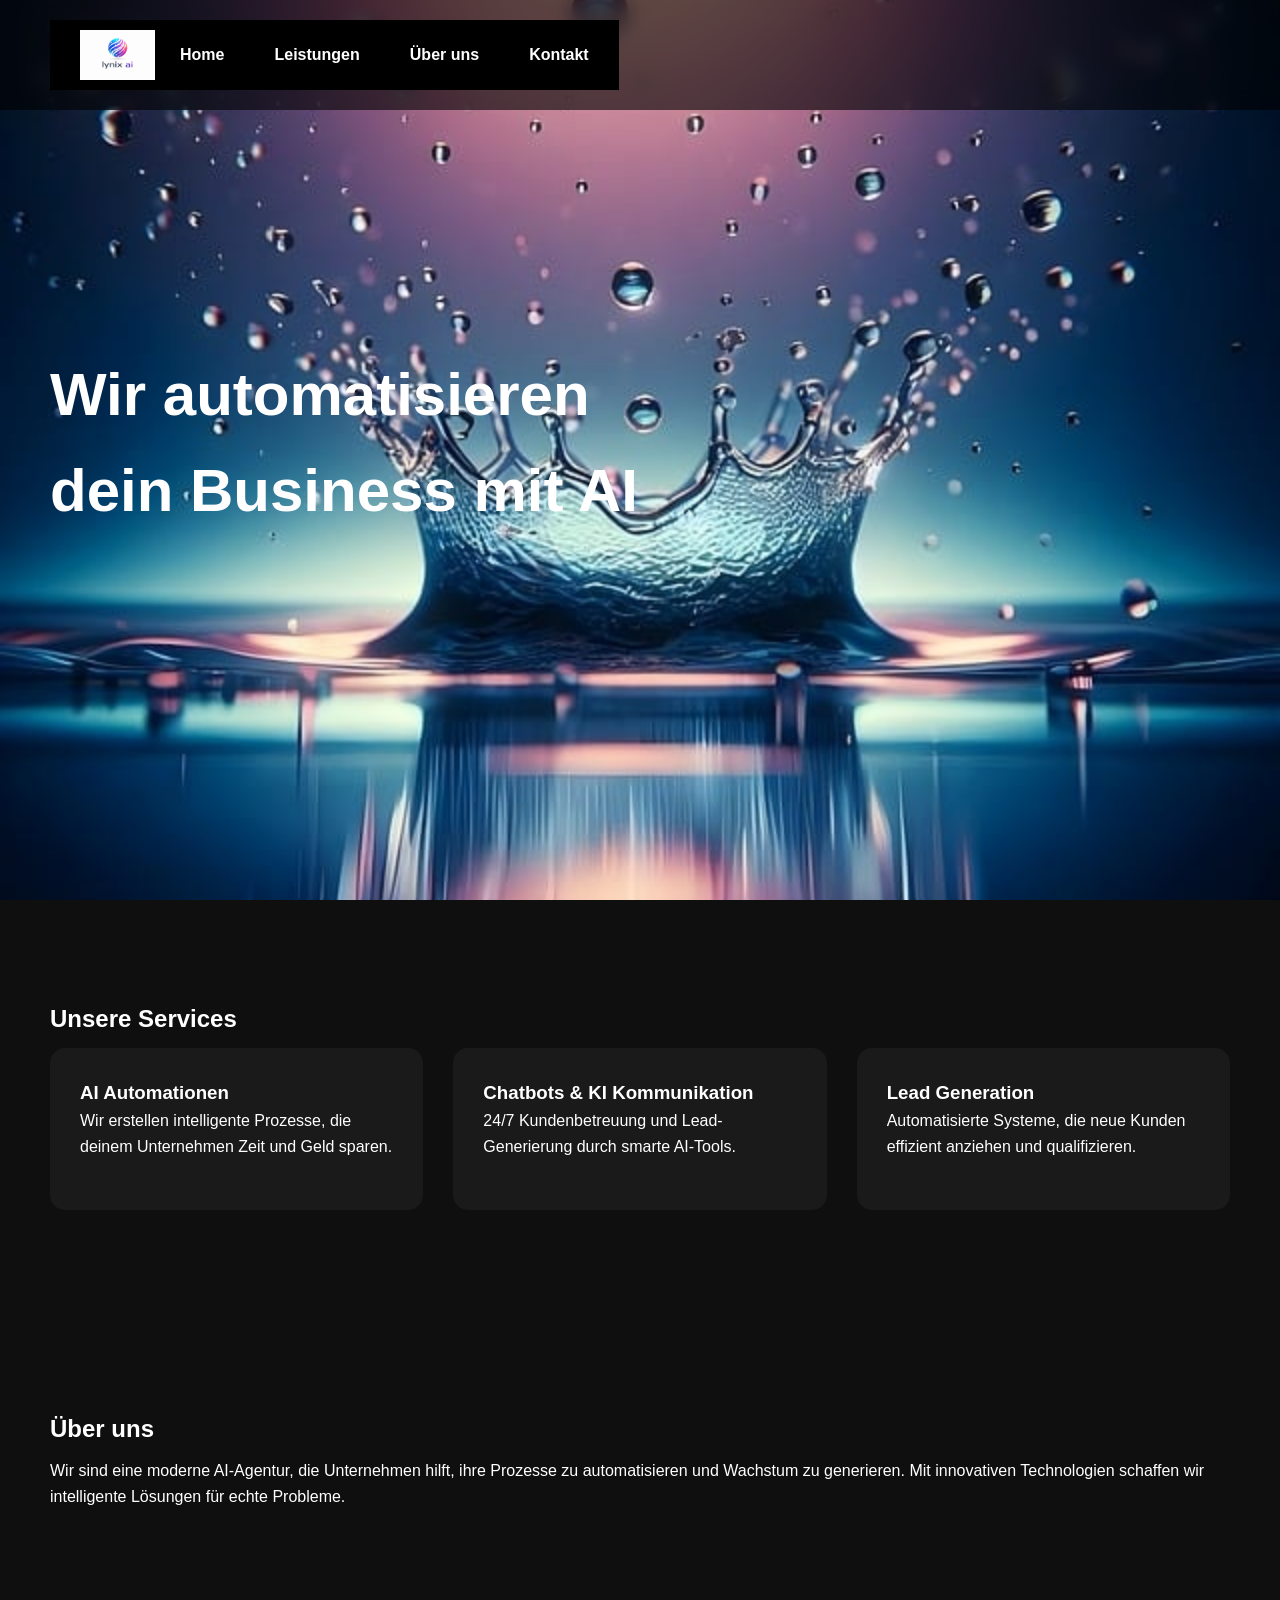
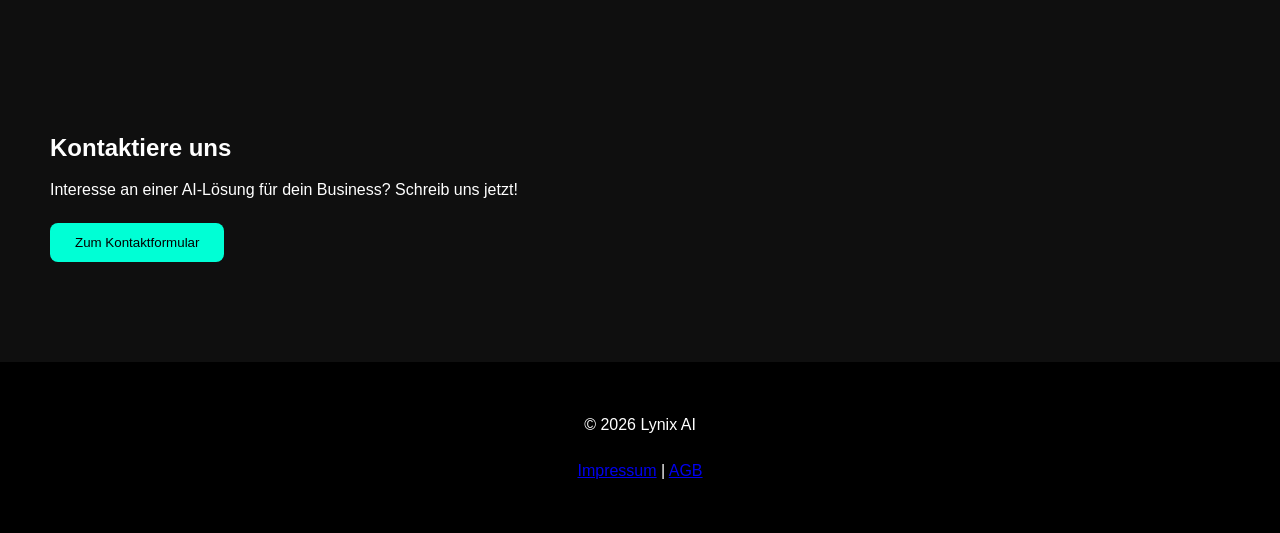
==== index.html @ 6cbda92a "Update index.html" ====
<!DOCTYPE html>
<html lang="de">

<head>
  <meta charset="UTF-8">
  <meta name="viewport" content="width=device-width, initial-scale=1.0">
  <title>Lynix AI</title>

  <!-- CSS verbinden -->
  <link rel="stylesheet" href="css/style.css">

</head>

<body>

  <!-- HEADER / NAVBAR -->
<header>
  <div class="header-container">
    <a href="index.html" class="logo-link">
      <img src="images/logo.png" alt="Lynix AI Logo" class="logo">
    </a>
    <nav class="nav-links">
      <a href="index.html">Home</a>
      <a href="services.html">Leistungen</a>
      <a href="about.html">Über uns</a>
      <a href="contact.html">Kontakt</a>
    </nav>
  </div>
</header>

  <!-- HERO-BEREICH -->
  <section class="hero">
    <h1>Wir automatisieren dein Business mit AI</h1>
  </section>

  <!-- SERVICES / CARDS -->
  <section class="section">
    <h2>Unsere Services</h2>
    <div class="cards">
      <div class="card">
        <h3>AI Automationen</h3>
        <p>Wir erstellen intelligente Prozesse, die deinem Unternehmen Zeit und Geld sparen.</p>
      </div>
      <div class="card">
        <h3>Chatbots & KI Kommunikation</h3>
        <p>24/7 Kundenbetreuung und Lead-Generierung durch smarte AI-Tools.</p>
      </div>
      <div class="card">
        <h3>Lead Generation</h3>
        <p>Automatisierte Systeme, die neue Kunden effizient anziehen und qualifizieren.</p>
      </div>
    </div>
  </section>

  <!-- ÜBER UNS -->
  <section class="section">
    <h2>Über uns</h2>
    <p>Wir sind eine moderne AI-Agentur, die Unternehmen hilft, ihre Prozesse zu automatisieren und Wachstum zu generieren. Mit innovativen Technologien schaffen wir intelligente Lösungen für echte Probleme.</p>
  </section>

  <!-- KONTAKT CTA -->
  <section class="section">
    <h2>Kontaktiere uns</h2>
    <p>Interesse an einer AI-Lösung für dein Business? Schreib uns jetzt!</p>
    <a href="contact.html"><button>Zum Kontaktformular</button></a>
  </section>

  <!-- FOOTER -->
  <footer>
    <p>© 2026 Lynix AI</p>
    <a href="impressum.html">Impressum</a> |
    <a href="agb.html">AGB</a>
  </footer>

  <script src="js/script.js"></script>
<script src="//code.tidio.co/tw6kow2mch1fa9wt641dgrq0m3jitlnj.js" async></script>

<script>
window.addEventListener("load", function () {
  const banner = document.getElementById("cookie-banner");
  const button = document.getElementById("accept-cookies");

  if (!localStorage.getItem("cookiesAccepted")) {
    setTimeout(() => {
      banner.classList.remove("cookie-hidden");
      banner.classList.add("cookie-show");
    }, 500);
  }

  button.addEventListener("click", function () {
    localStorage.setItem("cookiesAccepted", "true");
    banner.classList.remove("cookie-show");
    banner.classList.add("cookie-hidden");
  });
}); // 👈 DIESE KLAMMER HAT GEFEHLT
</script>
  
</body>  
</html>
---- css/style.css ----
* {
  margin: 0;
  padding: 0;
  box-sizing: border-box;
  font-family: 'Inter', sans-serif;
}

body {
  background: #0f0f0f;
  color: white;
  line-height: 1.6;
}

header {
  display: flex;
  justify-content: space-between;
  padding: 20px 50px;
  position: fixed;
  width: 100%;
  background: rgba(0,0,0,0.6);
  backdrop-filter: blur(10px);
}

nav a {
  margin-left: 25px;
  text-decoration: none;
  color: white;
  font-weight: 500;
}

nav a:hover {
  color: #00ffd5;
}

.hero {
  height: 100vh;
  background: url('../images/hero.jpeg') center/cover no-repeat;
  display: flex;
  align-items: center;
  padding: 0 50px;
}

.hero h1 {
  font-size: 60px;
  max-width: 600px;
}

.section {
  padding: 100px 50px;
}

.cards {
  display: flex;
  gap: 30px;
  flex-wrap: wrap;
}

.card {
  background: #1a1a1a;
  padding: 30px;
  border-radius: 15px;
  flex: 1;
  min-width: 250px;
  transition: 0.3s;
}

.card:hover {
  transform: translateY(-10px);
}

footer {
  padding: 50px;
  text-align: center;
  background: #000;
}

button {
  padding: 12px 25px;
  border: none;
  background: #00ffd5;
  color: black;
  border-radius: 8px;
  cursor: pointer;
}

input, textarea {
  width: 100%;
  padding: 12px;
  margin-top: 10px;
  background: #1a1a1a;
  border: none;
  color: white;
  border-radius: 8px;
}

/* BACK BUTTON */
a.back-button {
  display: inline-block;
  margin: 20px 0;
  padding: 12px 25px;
  background: #00ffd5;
  color: #000;
  text-decoration: none;
  border-radius: 10px;
  font-weight: bold;
  cursor: pointer;
  transition: 0.2s;
}

a.back-button:hover {
  transform: scale(1.05);
}

/* =========================
   HEADER + LOGO + NAVBAR
   ========================= */
.header-container {
  display: flex;
  align-items: center;
  justify-content: space-between; /* Logo links, Navbar rechts auf Desktop */
  padding: 10px 30px;
  background-color: #000;
}

.logo {
  height: 50px;    /* Höhe des Logos */
  width: auto;     /* proportional */
  display: block;
}

.nav-links {
  margin-left: auto;  /* schiebt die Links nach rechts */
  display: flex;
  gap: 25px;         /* Abstand zwischen Links */
}

.nav-links a {
  color: #fff;
  text-decoration: none;
  font-weight: bold;
  transition: 0.2s;
}

.nav-links a:hover {
  color: #00ffd5;
}

/* =========================
   TEXT & HERO-BILDER
   ========================= */
p {
  line-height: 1.6;
  margin-bottom: 20px;
  font-size: 16px;
}

h1 {
  font-size: 32px;
  margin-bottom: 15px;
}

h2 {
  font-size: 24px;
  margin-bottom: 10px;
}

.hero img {
  width: 100%;       /* passt sich Bildschirmbreite an */
  max-width: 1200px; /* nicht zu groß */
  height: auto;      /* proportional */
  display: block;
  margin: 0 auto;    /* zentriert */
}

/* =========================
   RESPONSIVE / MOBILE
   ========================= */
@media (max-width: 768px) {
  /* Header nebeneinander, Content nicht verdeckt */
  .header-container {
    flex-direction: row;       /* Logo und Links in einer Reihe */
    align-items: center;       /* vertikal mittig */
    justify-content: space-between; /* Logo links, Links rechts */
  }

  .nav-links {
    gap: 10px;                 /* Abstand zwischen Links */
    overflow-x: auto;           /* scrollbar, falls zu viele Links */
    white-space: nowrap;         /* verhindert Umbruch */
  }

  .nav-links a {
    font-size: 14px;            /* kleinere Schrift für Handys */
    flex-shrink: 0;             /* Links werden nicht zusammengeschrumpft */
  }

  .logo {
    height: 40px;               /* Logo etwas kleiner auf Handy */
  }
    }

#cookie-banner {
  position: fixed;
  bottom: 20px;
  left: 50%;
  transform: translateX(-50%); /* nur horizontal zentrieren */
  width: 90%;
  max-width: 900px;
  background: #222;
  color: #fff;
  padding: 20px;
  border-radius: 12px;
  box-shadow: 0 10px 30px rgba(0,0,0,0.4);
  z-index: 9999;
  opacity: 1; /* sichtbar sofort */
  transition: none;
}
.cookie-hidden { display: none; }
.cookie-show { display: block; }
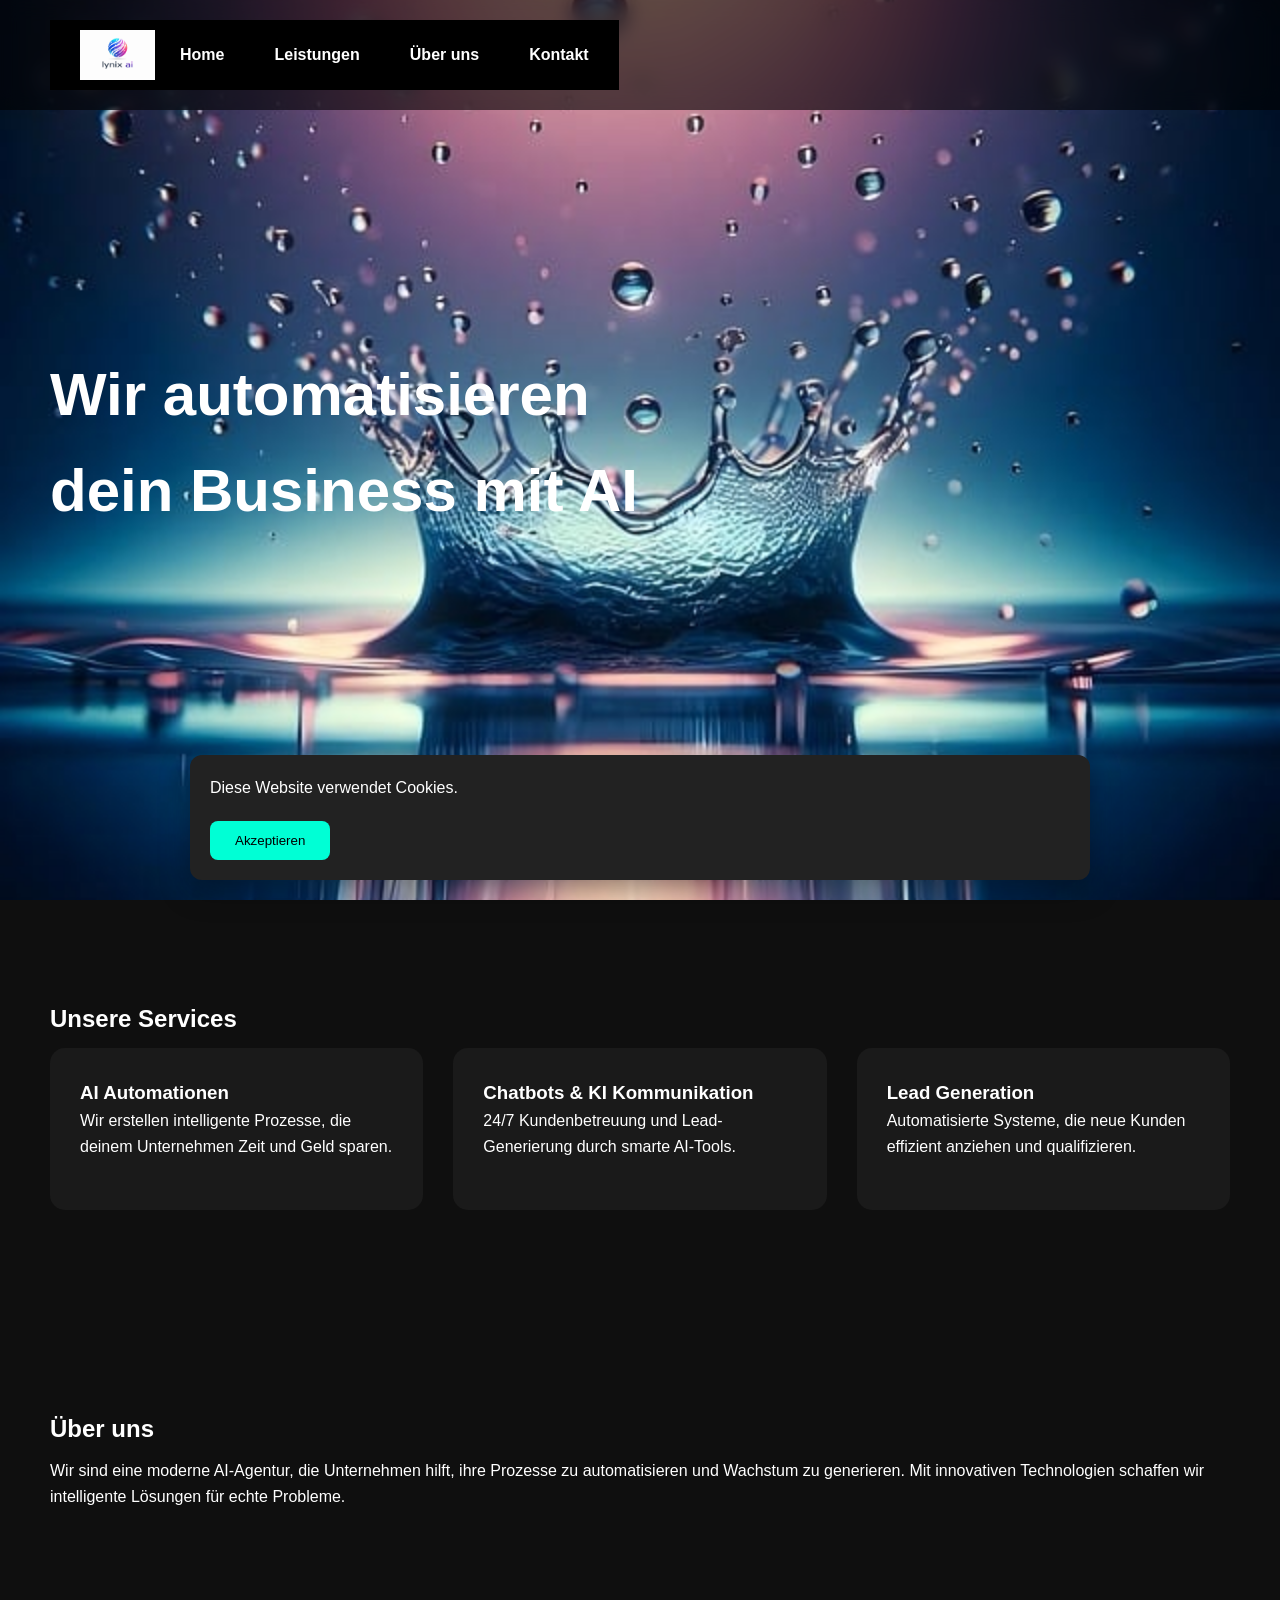
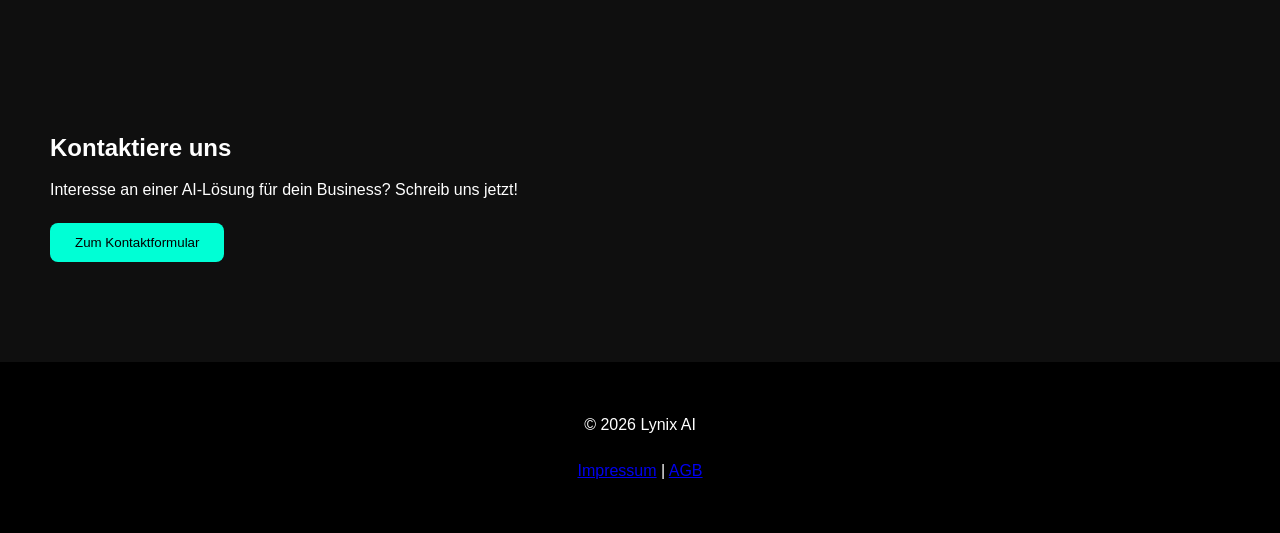
==== commit d6ee39fc: "Update index.html" ====
--- a/index.html
+++ b/index.html
@@ -75,25 +75,10 @@
   <script src="js/script.js"></script>
 <script src="//code.tidio.co/tw6kow2mch1fa9wt641dgrq0m3jitlnj.js" async></script>
 
-<script>
-window.addEventListener("load", function () {
-  const banner = document.getElementById("cookie-banner");
-  const button = document.getElementById("accept-cookies");
-
-  if (!localStorage.getItem("cookiesAccepted")) {
-    setTimeout(() => {
-      banner.classList.remove("cookie-hidden");
-      banner.classList.add("cookie-show");
-    }, 500);
-  }
-
-  button.addEventListener("click", function () {
-    localStorage.setItem("cookiesAccepted", "true");
-    banner.classList.remove("cookie-show");
-    banner.classList.add("cookie-hidden");
-  });
-}); // 👈 DIESE KLAMMER HAT GEFEHLT
-</script>
+  <div id="cookie-banner" class="cookie-hidden">
+  <p>Diese Website verwendet Cookies.</p>
+  <button id="accept-cookies">Akzeptieren</button>
+</div>
   
 </body>  
 </html>
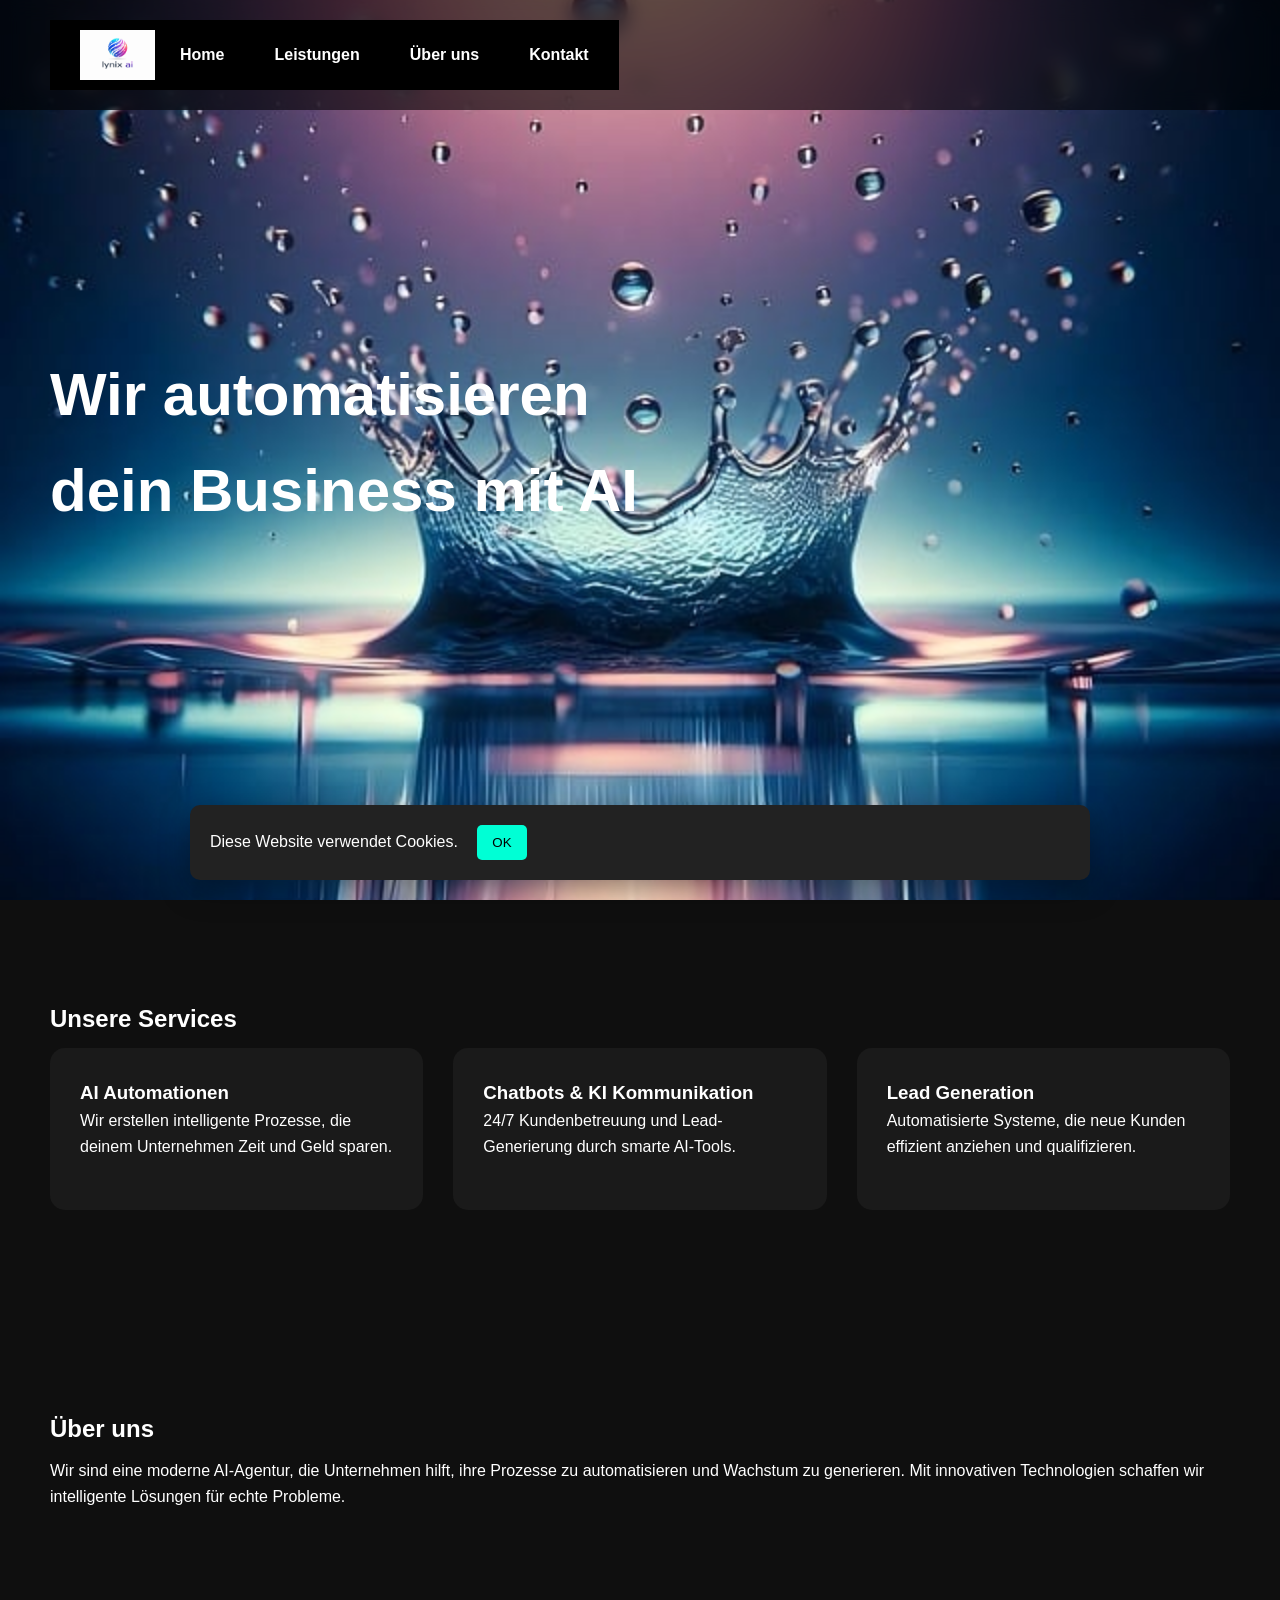
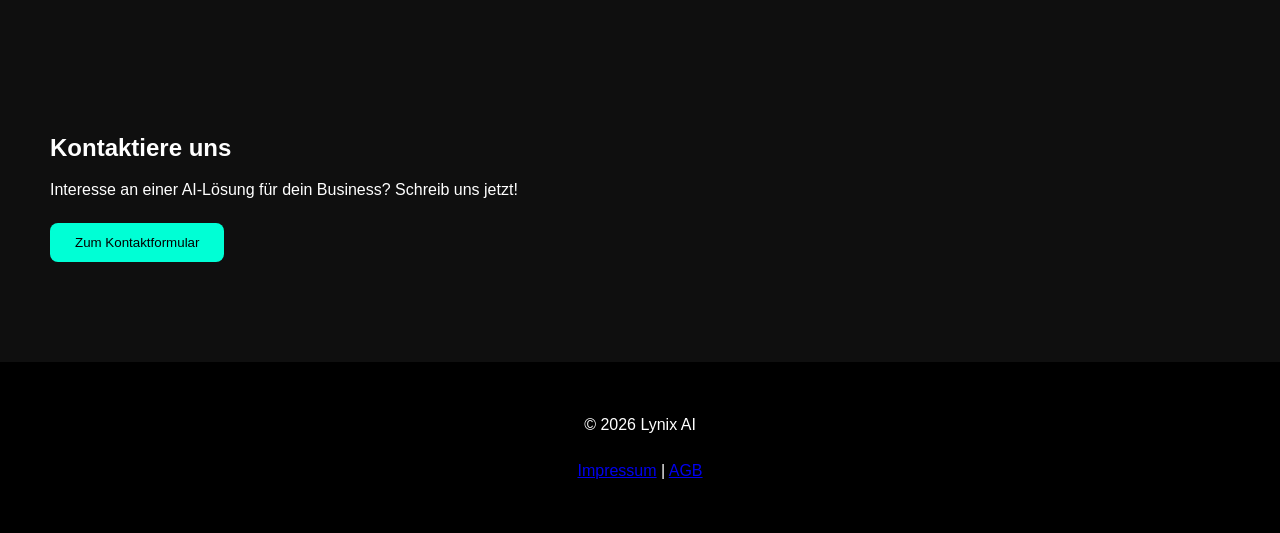
==== commit 213dbd54: "Update index.html" ====
--- a/index.html
+++ b/index.html
@@ -75,10 +75,41 @@
   <script src="js/script.js"></script>
 <script src="//code.tidio.co/tw6kow2mch1fa9wt641dgrq0m3jitlnj.js" async></script>
 
-  <div id="cookie-banner" class="cookie-hidden">
-  <p>Diese Website verwendet Cookies.</p>
-  <button id="accept-cookies">Akzeptieren</button>
+<div id="cookie-banner" style="
+  position:fixed;
+  bottom:20px;
+  left:50%;
+  transform:translateX(-50%);
+  background:#222;
+  color:#fff;
+  padding:20px;
+  border-radius:10px;
+  z-index:9999;
+  display:none;
+">
+  Diese Website verwendet Cookies.
+  <button onclick="acceptCookies()" style="
+    margin-left:15px;
+    padding:10px 15px;
+    background:#00ffd5;
+    border:none;
+    border-radius:5px;
+    cursor:pointer;
+  ">OK</button>
 </div>
+
+<script>
+function acceptCookies() {
+  localStorage.setItem("cookiesAccepted", "true");
+  document.getElementById("cookie-banner").style.display = "none";
+}
+
+window.onload = function() {
+  if (!localStorage.getItem("cookiesAccepted")) {
+    document.getElementById("cookie-banner").style.display = "block";
+  }
+}
+</script>
   
 </body>  
 </html>
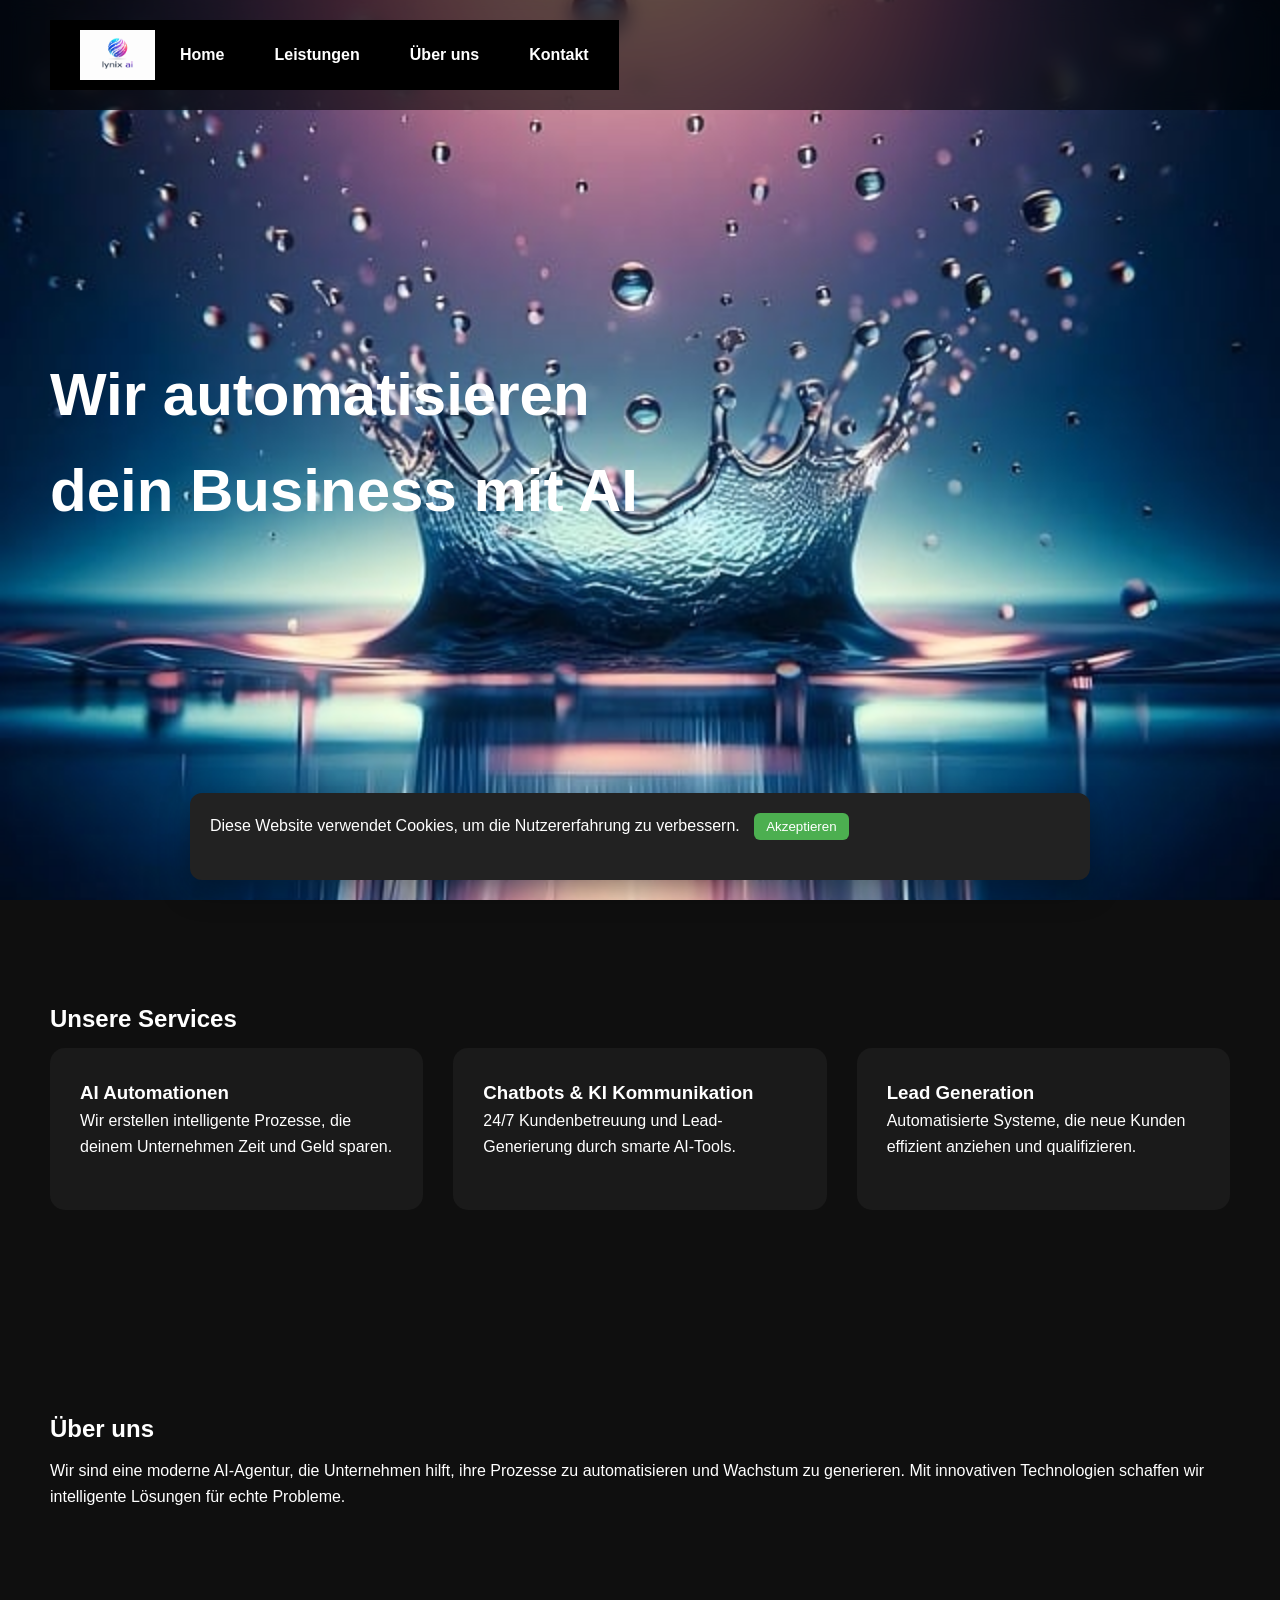
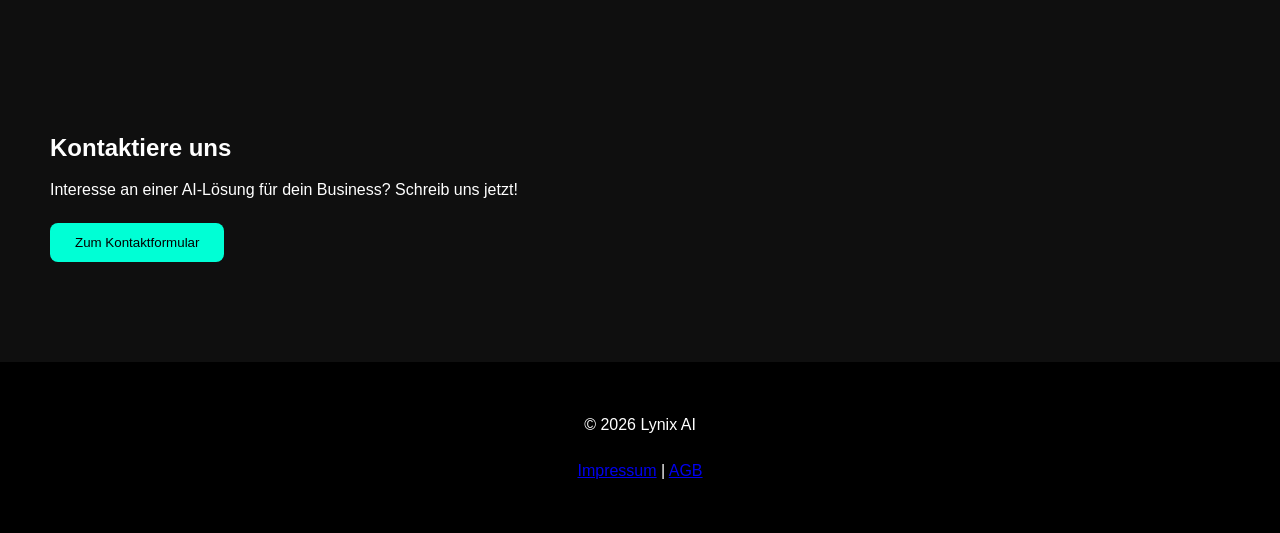
==== commit fb646c7e: "Update index.html" ====
--- a/index.html
+++ b/index.html
@@ -75,41 +75,68 @@
   <script src="js/script.js"></script>
 <script src="//code.tidio.co/tw6kow2mch1fa9wt641dgrq0m3jitlnj.js" async></script>
 
-<div id="cookie-banner" style="
-  position:fixed;
-  bottom:20px;
-  left:50%;
-  transform:translateX(-50%);
-  background:#222;
-  color:#fff;
-  padding:20px;
-  border-radius:10px;
-  z-index:9999;
-  display:none;
-">
-  Diese Website verwendet Cookies.
-  <button onclick="acceptCookies()" style="
-    margin-left:15px;
-    padding:10px 15px;
-    background:#00ffd5;
-    border:none;
-    border-radius:5px;
-    cursor:pointer;
-  ">OK</button>
+<!-- Cookie Banner -->
+<div id="cookie-banner" class="cookie-banner">
+  <p>
+    Diese Website verwendet Cookies, um die Nutzererfahrung zu verbessern.
+    <button id="accept-cookies">Akzeptieren</button>
+  </p>
 </div>
 
-<script>
-function acceptCookies() {
-  localStorage.setItem("cookiesAccepted", "true");
-  document.getElementById("cookie-banner").style.display = "none";
+<style>
+.cookie-banner {
+  position: fixed;
+  bottom: -100px;
+  left: 50%;
+  transform: translateX(-50%);
+  background: rgba(20, 20, 20, 0.95);
+  color: #fff;
+  padding: 15px 20px;
+  border-radius: 12px;
+  font-family: sans-serif;
+  box-shadow: 0 5px 20px rgba(0,0,0,0.3);
+  transition: all 0.5s ease;
+  opacity: 0;
+  z-index: 9999;
 }
 
-window.onload = function() {
+.cookie-banner.show {
+  bottom: 20px;
+  opacity: 1;
+}
+
+.cookie-banner button {
+  margin-left: 10px;
+  padding: 6px 12px;
+  border: none;
+  background: #4CAF50;
+  color: white;
+  border-radius: 6px;
+  cursor: pointer;
+}
+
+.cookie-banner button:hover {
+  background: #45a049;
+}
+</style>
+
+<script>
+document.addEventListener("DOMContentLoaded", function () {
+  const banner = document.getElementById("cookie-banner");
+  const button = document.getElementById("accept-cookies");
+
+  // Check if already accepted
   if (!localStorage.getItem("cookiesAccepted")) {
-    document.getElementById("cookie-banner").style.display = "block";
+    setTimeout(() => {
+      banner.classList.add("show");
+    }, 500);
   }
-}
+
+  button.addEventListener("click", () => {
+    localStorage.setItem("cookiesAccepted", "true");
+    banner.classList.remove("show");
+  });
+});
 </script>
-  
 </body>  
 </html>
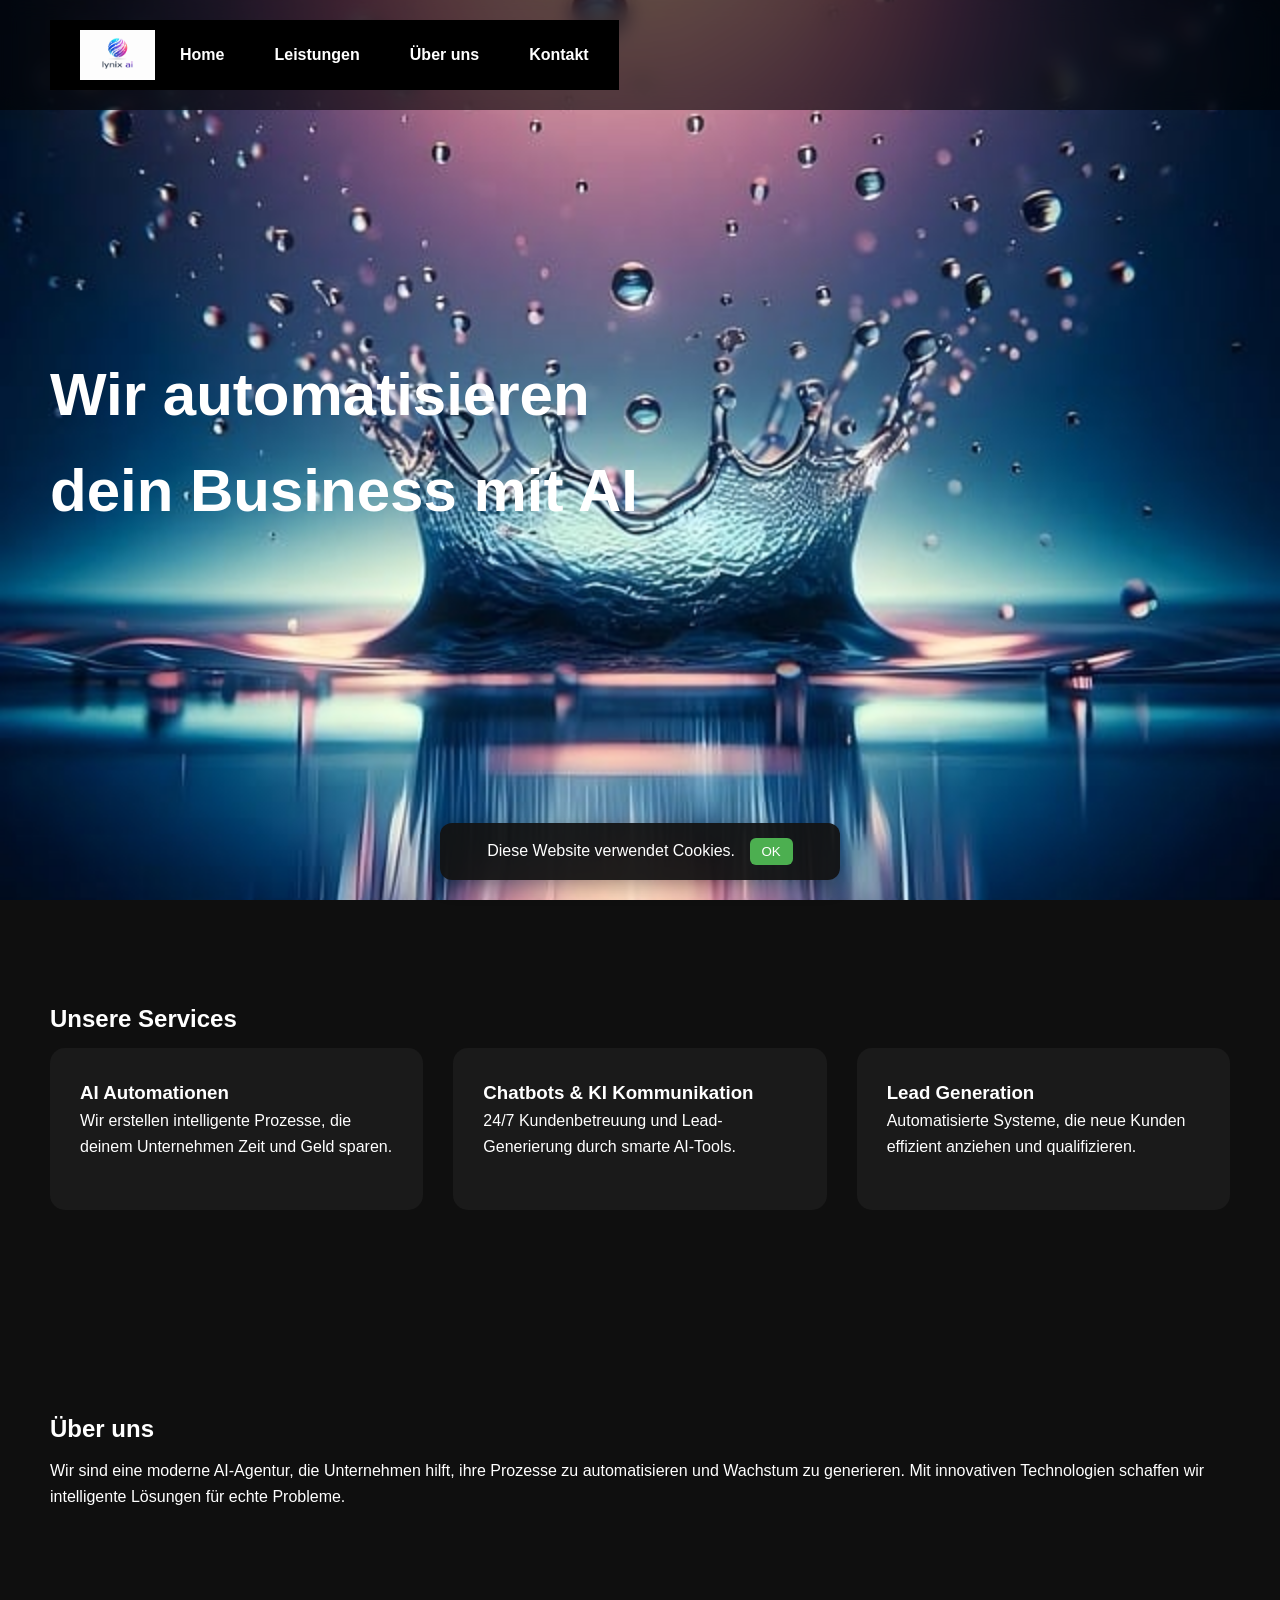
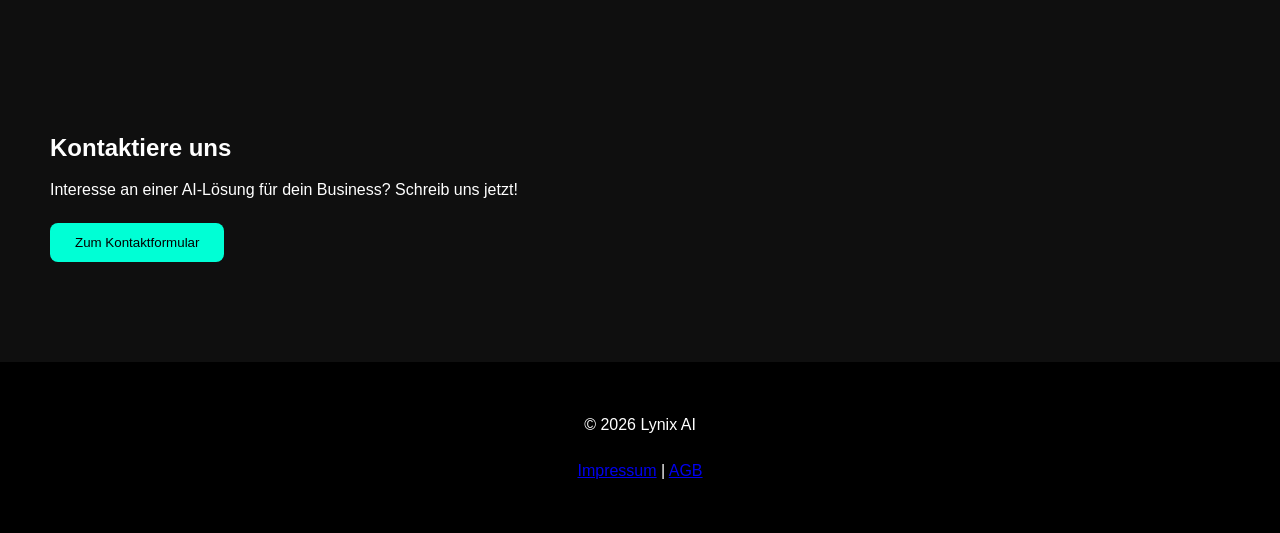
==== commit 42c0aace: "Update index.html" ====
--- a/index.html
+++ b/index.html
@@ -76,36 +76,43 @@
 <script src="//code.tidio.co/tw6kow2mch1fa9wt641dgrq0m3jitlnj.js" async></script>
 
 <!-- Cookie Banner -->
-<div id="cookie-banner" class="cookie-banner">
-  <p>
-    Diese Website verwendet Cookies, um die Nutzererfahrung zu verbessern.
-    <button id="accept-cookies">Akzeptieren</button>
-  </p>
+<div id="cookie-banner">
+  <span>
+    Diese Website verwendet Cookies.
+  </span>
+  <button id="accept-cookies">OK</button>
 </div>
 
 <style>
-.cookie-banner {
+#cookie-banner {
   position: fixed;
-  bottom: -100px;
   left: 50%;
-  transform: translateX(-50%);
+  bottom: 0;
+  transform: translate(-50%, 100%);
+  width: 90%;
+  max-width: 400px;
+
   background: rgba(20, 20, 20, 0.95);
-  color: #fff;
-  padding: 15px 20px;
+  color: white;
+  padding: 15px;
   border-radius: 12px;
+  text-align: center;
+
   font-family: sans-serif;
   box-shadow: 0 5px 20px rgba(0,0,0,0.3);
-  transition: all 0.5s ease;
+
   opacity: 0;
-  z-index: 9999;
+  transition: transform 0.5s ease, opacity 0.5s ease;
+
+  z-index: 99999;
 }
 
-.cookie-banner.show {
-  bottom: 20px;
+#cookie-banner.show {
+  transform: translate(-50%, -20px);
   opacity: 1;
 }
 
-.cookie-banner button {
+#cookie-banner button {
   margin-left: 10px;
   padding: 6px 12px;
   border: none;
@@ -114,22 +121,19 @@
   border-radius: 6px;
   cursor: pointer;
 }
-
-.cookie-banner button:hover {
-  background: #45a049;
-}
 </style>
 
 <script>
-document.addEventListener("DOMContentLoaded", function () {
+window.addEventListener("load", function () {
   const banner = document.getElementById("cookie-banner");
   const button = document.getElementById("accept-cookies");
 
-  // Check if already accepted
+  if (!banner || !button) return;
+
   if (!localStorage.getItem("cookiesAccepted")) {
     setTimeout(() => {
       banner.classList.add("show");
-    }, 500);
+    }, 300);
   }
 
   button.addEventListener("click", () => {
--- a/css/style.css
+++ b/css/style.css
@@ -198,22 +198,3 @@
     height: 40px;               /* Logo etwas kleiner auf Handy */
   }
     }
-
-#cookie-banner {
-  position: fixed;
-  bottom: 20px;
-  left: 50%;
-  transform: translateX(-50%); /* nur horizontal zentrieren */
-  width: 90%;
-  max-width: 900px;
-  background: #222;
-  color: #fff;
-  padding: 20px;
-  border-radius: 12px;
-  box-shadow: 0 10px 30px rgba(0,0,0,0.4);
-  z-index: 9999;
-  opacity: 1; /* sichtbar sofort */
-  transition: none;
-}
-.cookie-hidden { display: none; }
-.cookie-show { display: block; }
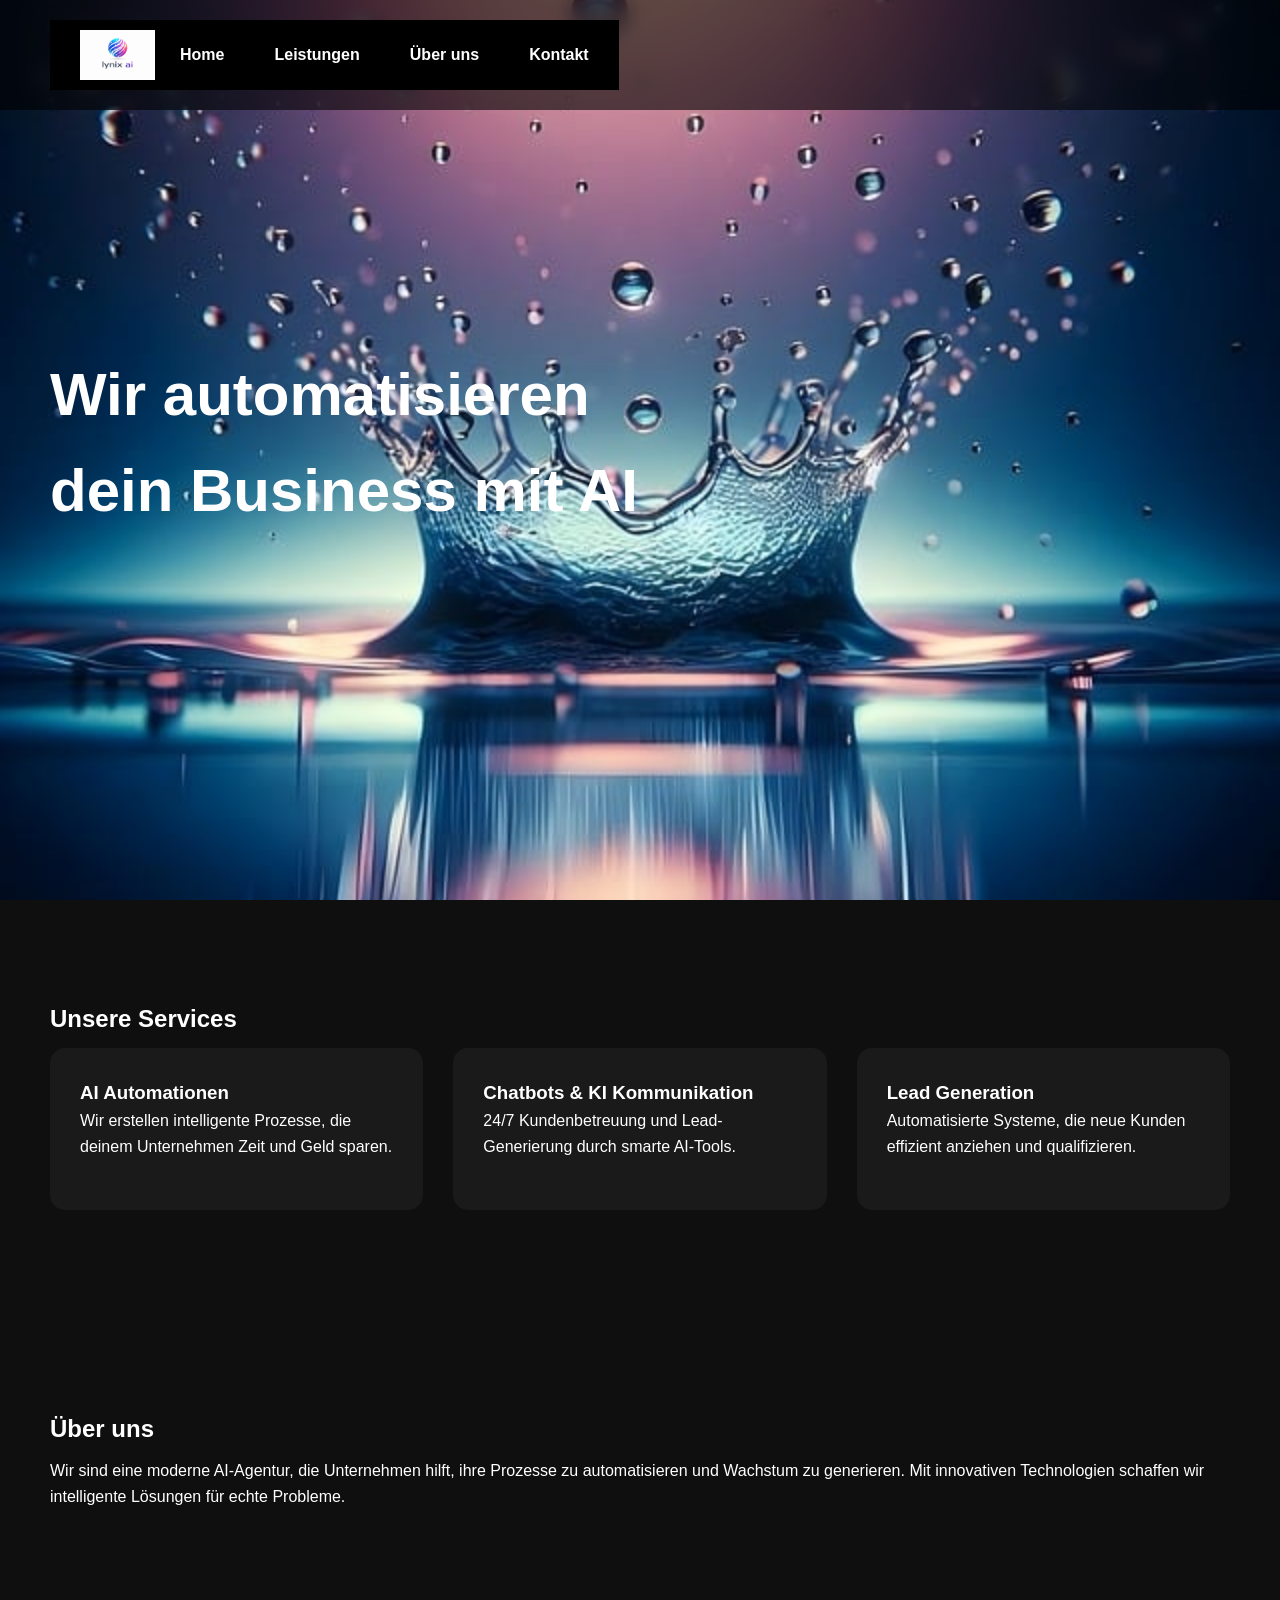
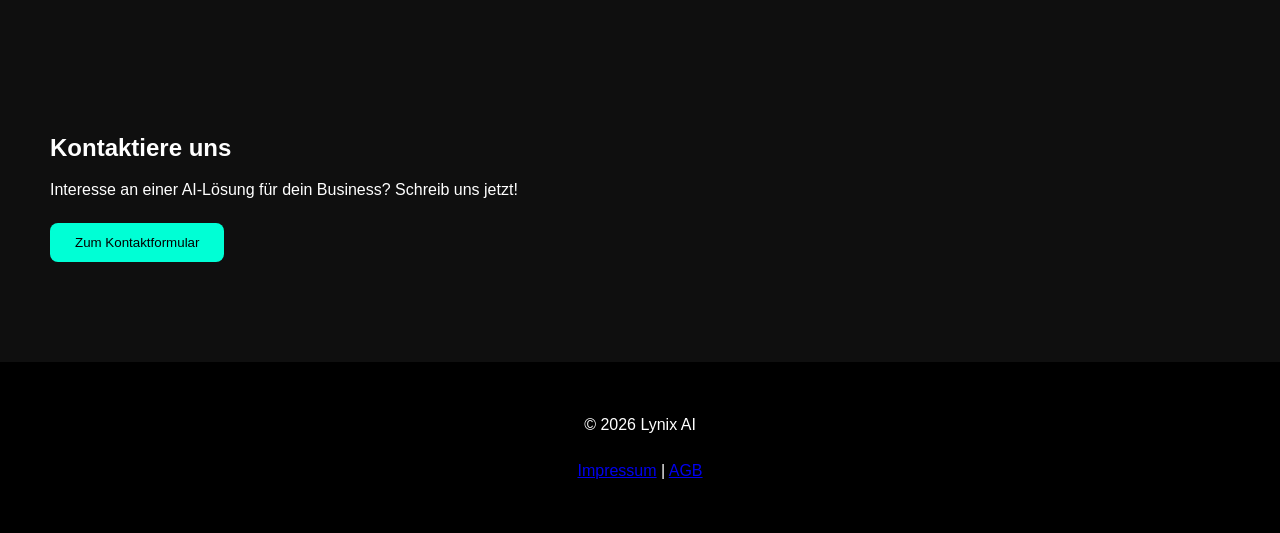
==== commit c11c69d9: "Update index.html" ====
--- a/index.html
+++ b/index.html
@@ -75,72 +75,5 @@
   <script src="js/script.js"></script>
 <script src="//code.tidio.co/tw6kow2mch1fa9wt641dgrq0m3jitlnj.js" async></script>
 
-<!-- Cookie Banner -->
-<div id="cookie-banner">
-  <span>
-    Diese Website verwendet Cookies.
-  </span>
-  <button id="accept-cookies">OK</button>
-</div>
-
-<style>
-#cookie-banner {
-  position: fixed;
-  left: 50%;
-  bottom: 0;
-  transform: translate(-50%, 100%);
-  width: 90%;
-  max-width: 400px;
-
-  background: rgba(20, 20, 20, 0.95);
-  color: white;
-  padding: 15px;
-  border-radius: 12px;
-  text-align: center;
-
-  font-family: sans-serif;
-  box-shadow: 0 5px 20px rgba(0,0,0,0.3);
-
-  opacity: 0;
-  transition: transform 0.5s ease, opacity 0.5s ease;
-
-  z-index: 99999;
-}
-
-#cookie-banner.show {
-  transform: translate(-50%, -20px);
-  opacity: 1;
-}
-
-#cookie-banner button {
-  margin-left: 10px;
-  padding: 6px 12px;
-  border: none;
-  background: #4CAF50;
-  color: white;
-  border-radius: 6px;
-  cursor: pointer;
-}
-</style>
-
-<script>
-window.addEventListener("load", function () {
-  const banner = document.getElementById("cookie-banner");
-  const button = document.getElementById("accept-cookies");
-
-  if (!banner || !button) return;
-
-  if (!localStorage.getItem("cookiesAccepted")) {
-    setTimeout(() => {
-      banner.classList.add("show");
-    }, 300);
-  }
-
-  button.addEventListener("click", () => {
-    localStorage.setItem("cookiesAccepted", "true");
-    banner.classList.remove("show");
-  });
-});
-</script>
 </body>  
 </html>
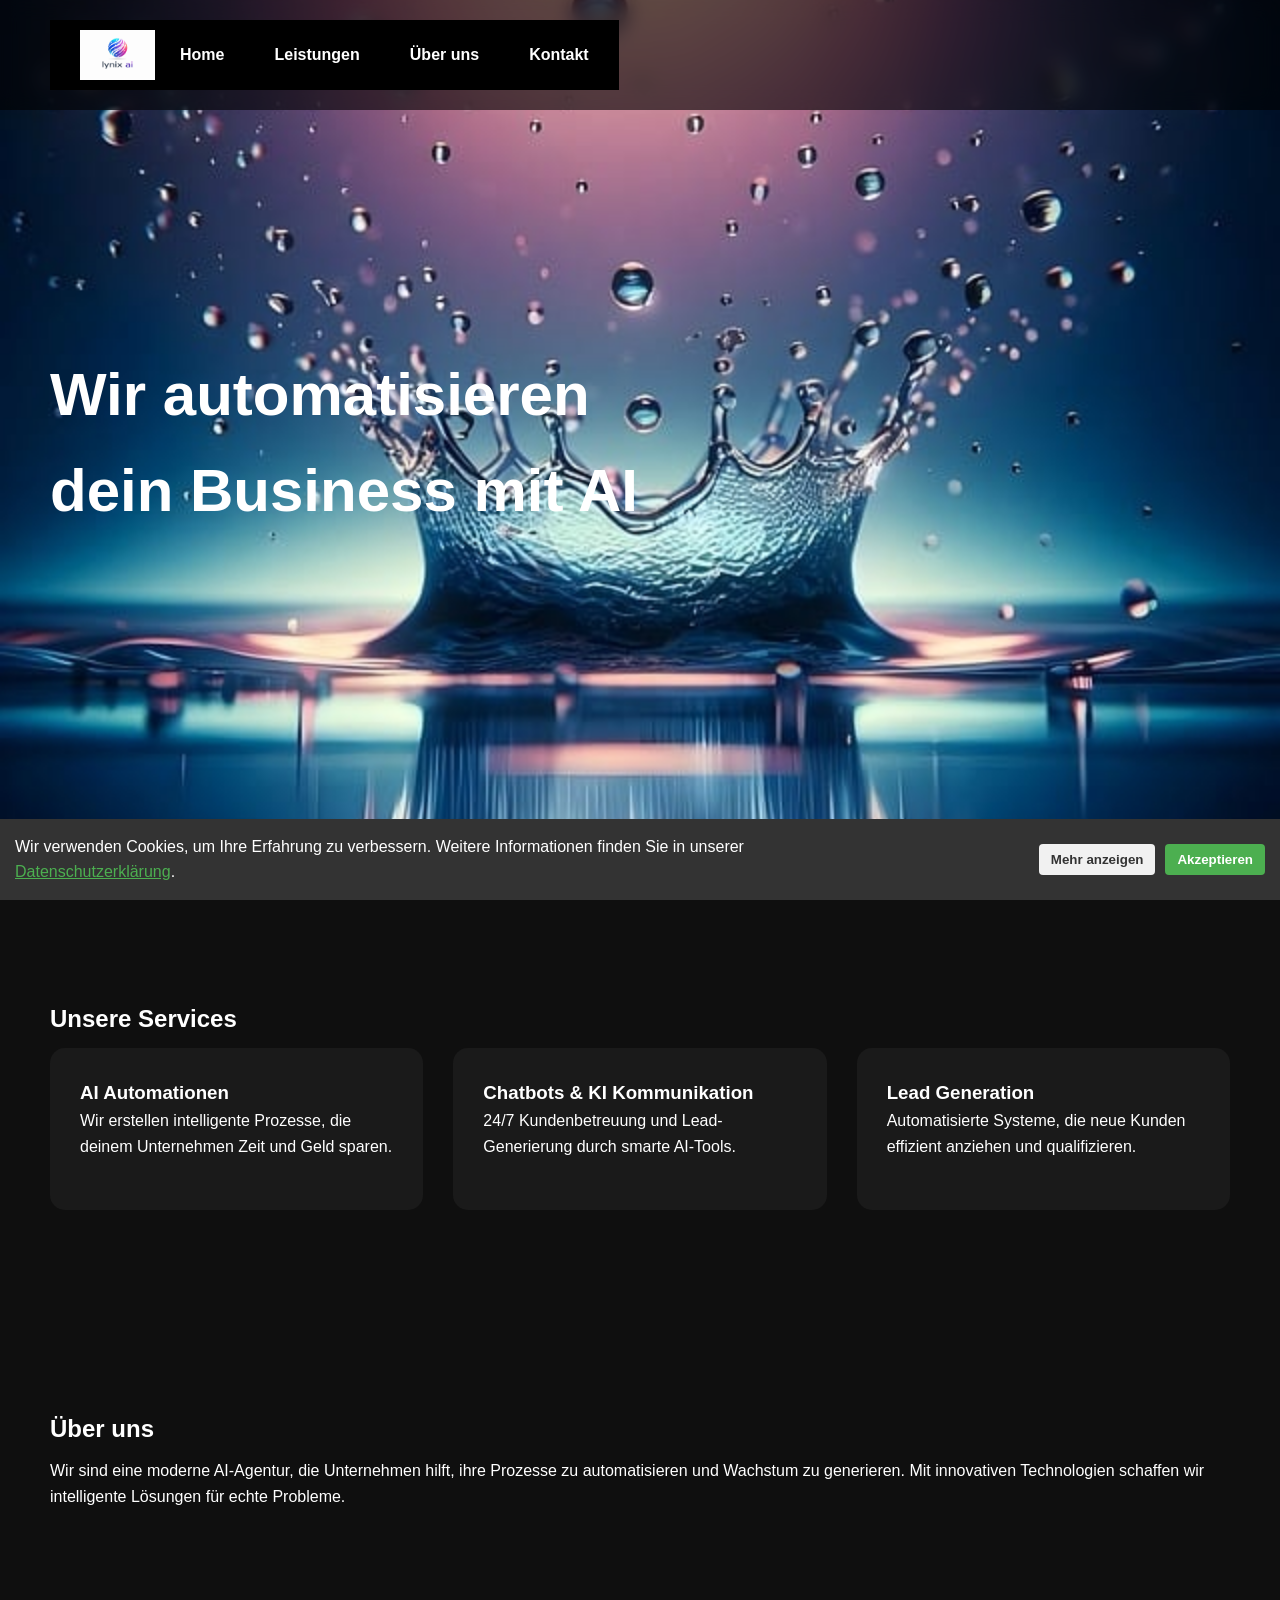
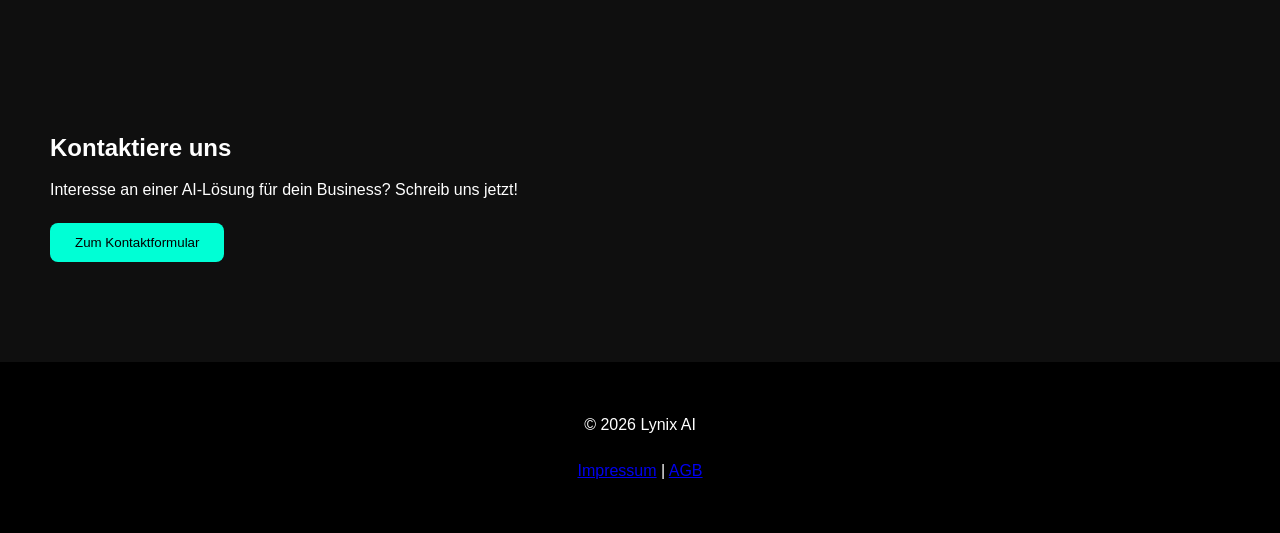
==== commit 4807b35c: "Update index.html" ====
--- a/index.html
+++ b/index.html
@@ -75,5 +75,84 @@
   <script src="js/script.js"></script>
 <script src="//code.tidio.co/tw6kow2mch1fa9wt641dgrq0m3jitlnj.js" async></script>
 
+  <!DOCTYPE html>
+<html lang="de">
+<head>
+  <meta charset="UTF-8">
+  <title>Meine GitHub-Seite</title>
+  <style>
+    /* Cookie Banner Styles */
+    #cookie-banner {
+      position: fixed;
+      bottom: 0;
+      left: 0;
+      right: 0;
+      background-color: #333;
+      color: #fff;
+      padding: 15px;
+      display: flex;
+      justify-content: space-between;
+      align-items: center;
+      z-index: 1000;
+      flex-wrap: wrap;
+      font-family: sans-serif;
+    }
+    #cookie-banner p {
+      margin: 0;
+      padding-right: 10px;
+      flex: 1 1 60%;
+    }
+    #cookie-banner .buttons {
+      display: flex;
+      gap: 10px;
+      flex: 1 1 35%;
+      justify-content: flex-end;
+    }
+    #cookie-banner button {
+      padding: 8px 12px;
+      border: none;
+      cursor: pointer;
+      border-radius: 4px;
+      font-weight: bold;
+    }
+    #accept-btn {
+      background-color: #4CAF50;
+      color: white;
+    }
+    #more-btn {
+      background-color: #f1f1f1;
+      color: #333;
+    }
+  </style>
+</head>
+<body>
+
+  <!-- Cookie Banner -->
+  <div id="cookie-banner">
+    <p>Wir verwenden Cookies, um Ihre Erfahrung zu verbessern. Weitere Informationen finden Sie in unserer <a href="privacy.html" style="color: #4CAF50; text-decoration: underline;">Datenschutzerklärung</a>.</p>
+    <div class="buttons">
+      <button id="more-btn">Mehr anzeigen</button>
+      <button id="accept-btn">Akzeptieren</button>
+    </div>
+  </div>
+
+  <script>
+    // Prüfen, ob Cookies schon akzeptiert wurden
+    if(localStorage.getItem('cookiesAccepted') === 'true'){
+      document.getElementById('cookie-banner').style.display = 'none';
+    }
+
+    // Akzeptieren Button
+    document.getElementById('accept-btn').addEventListener('click', function(){
+      localStorage.setItem('cookiesAccepted', 'true');
+      document.getElementById('cookie-banner').style.display = 'none';
+    });
+
+    // Mehr anzeigen Button
+    document.getElementById('more-btn').addEventListener('click', function(){
+      window.location.href = 'privacy.html';
+    });
+  </script>
+
 </body>  
 </html>
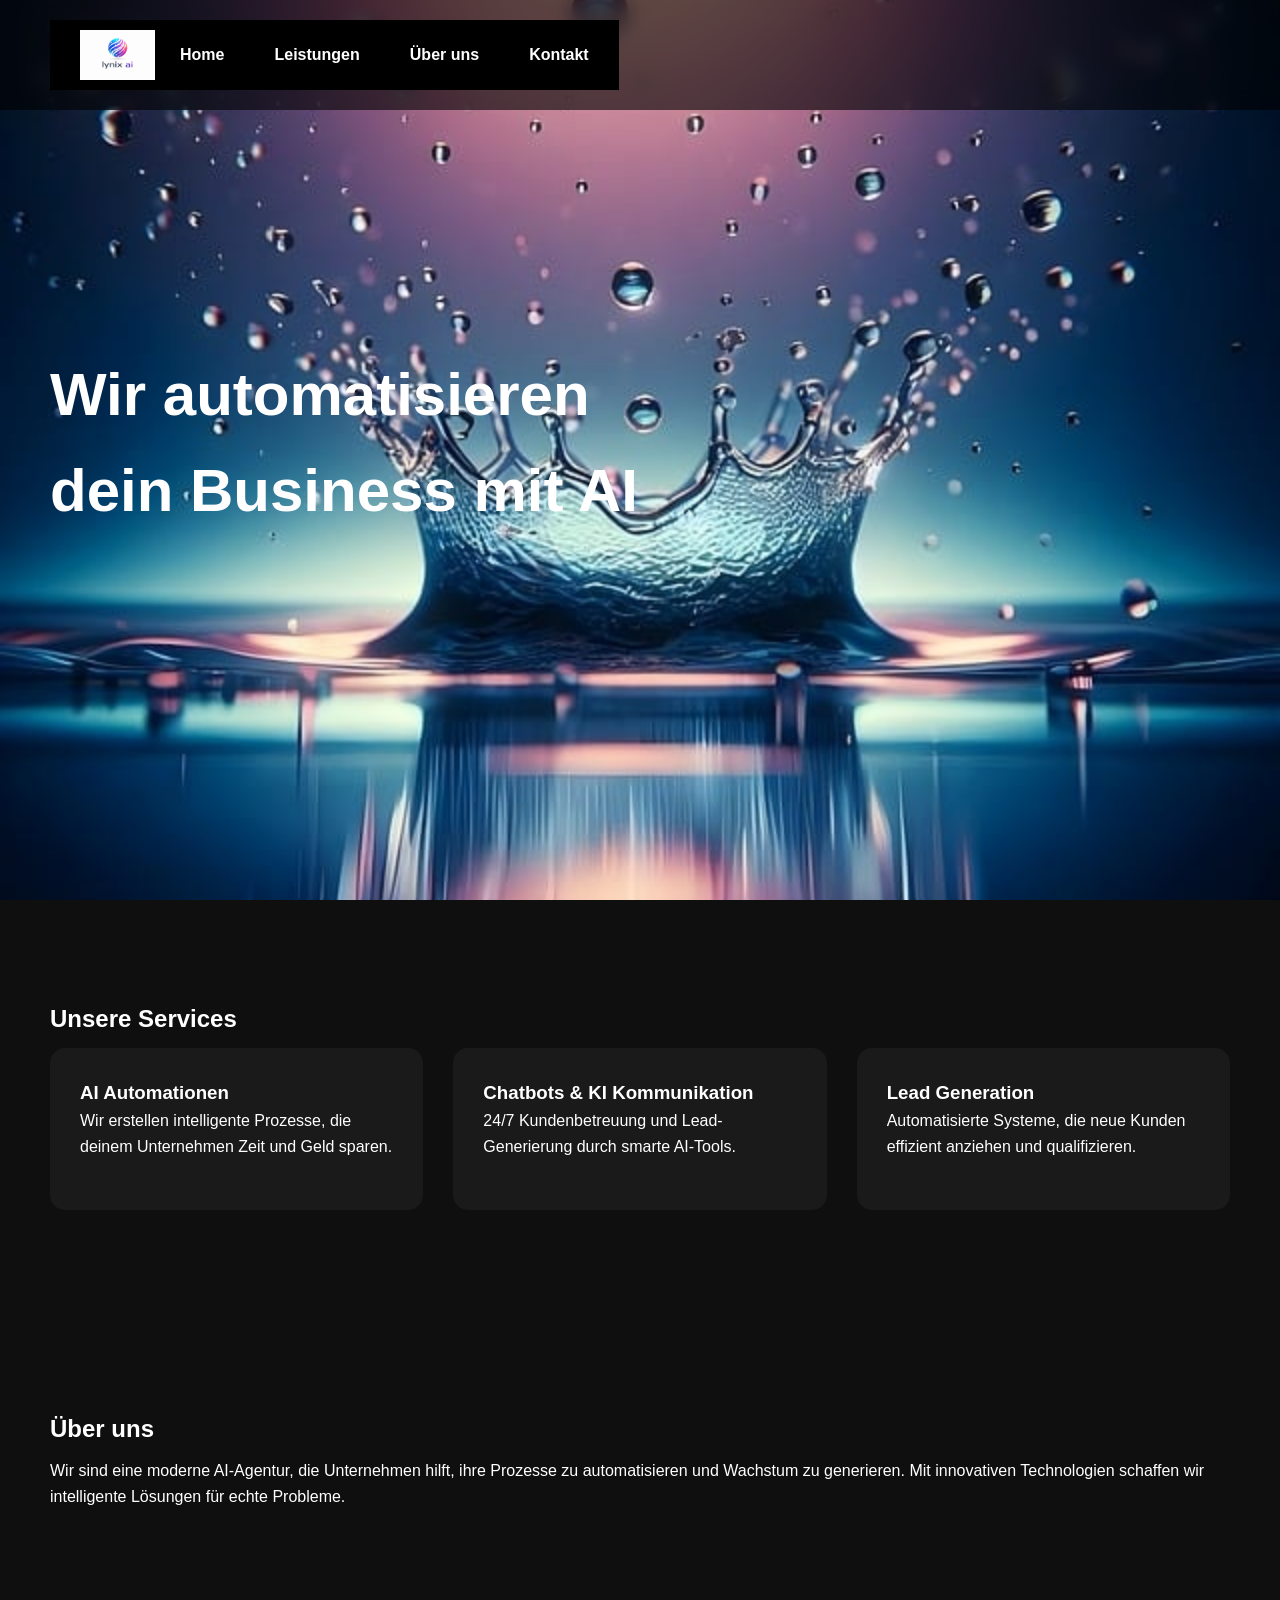
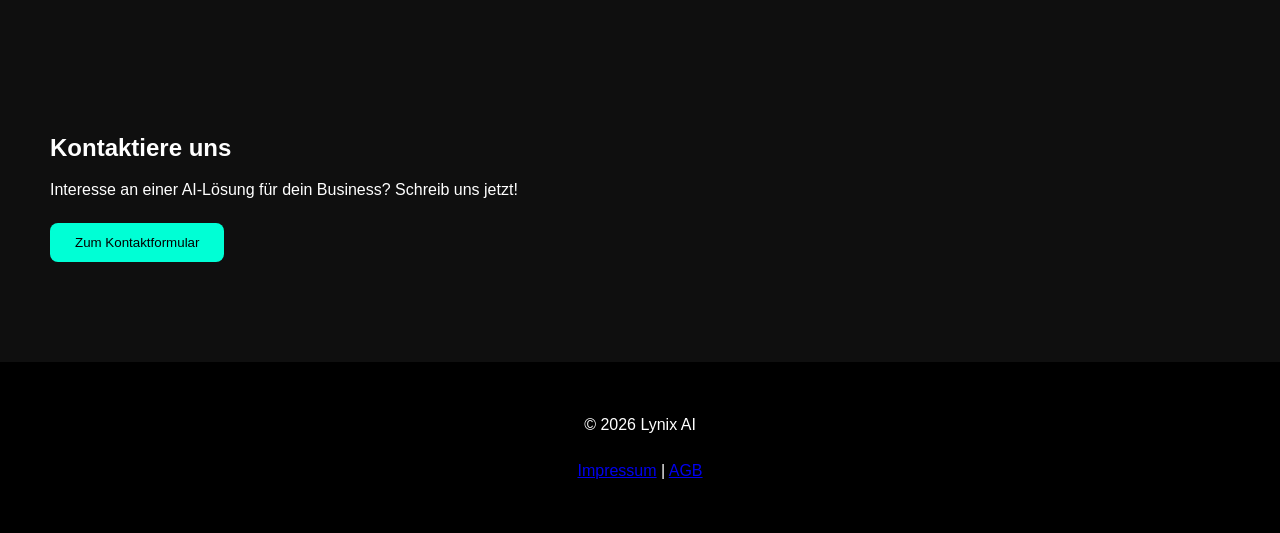
==== commit 50c8efff: "Update index.html" ====
--- a/index.html
+++ b/index.html
@@ -75,84 +75,5 @@
   <script src="js/script.js"></script>
 <script src="//code.tidio.co/tw6kow2mch1fa9wt641dgrq0m3jitlnj.js" async></script>
 
-  <!DOCTYPE html>
-<html lang="de">
-<head>
-  <meta charset="UTF-8">
-  <title>Meine GitHub-Seite</title>
-  <style>
-    /* Cookie Banner Styles */
-    #cookie-banner {
-      position: fixed;
-      bottom: 0;
-      left: 0;
-      right: 0;
-      background-color: #333;
-      color: #fff;
-      padding: 15px;
-      display: flex;
-      justify-content: space-between;
-      align-items: center;
-      z-index: 1000;
-      flex-wrap: wrap;
-      font-family: sans-serif;
-    }
-    #cookie-banner p {
-      margin: 0;
-      padding-right: 10px;
-      flex: 1 1 60%;
-    }
-    #cookie-banner .buttons {
-      display: flex;
-      gap: 10px;
-      flex: 1 1 35%;
-      justify-content: flex-end;
-    }
-    #cookie-banner button {
-      padding: 8px 12px;
-      border: none;
-      cursor: pointer;
-      border-radius: 4px;
-      font-weight: bold;
-    }
-    #accept-btn {
-      background-color: #4CAF50;
-      color: white;
-    }
-    #more-btn {
-      background-color: #f1f1f1;
-      color: #333;
-    }
-  </style>
-</head>
-<body>
-
-  <!-- Cookie Banner -->
-  <div id="cookie-banner">
-    <p>Wir verwenden Cookies, um Ihre Erfahrung zu verbessern. Weitere Informationen finden Sie in unserer <a href="privacy.html" style="color: #4CAF50; text-decoration: underline;">Datenschutzerklärung</a>.</p>
-    <div class="buttons">
-      <button id="more-btn">Mehr anzeigen</button>
-      <button id="accept-btn">Akzeptieren</button>
-    </div>
-  </div>
-
-  <script>
-    // Prüfen, ob Cookies schon akzeptiert wurden
-    if(localStorage.getItem('cookiesAccepted') === 'true'){
-      document.getElementById('cookie-banner').style.display = 'none';
-    }
-
-    // Akzeptieren Button
-    document.getElementById('accept-btn').addEventListener('click', function(){
-      localStorage.setItem('cookiesAccepted', 'true');
-      document.getElementById('cookie-banner').style.display = 'none';
-    });
-
-    // Mehr anzeigen Button
-    document.getElementById('more-btn').addEventListener('click', function(){
-      window.location.href = 'privacy.html';
-    });
-  </script>
-
 </body>  
 </html>
